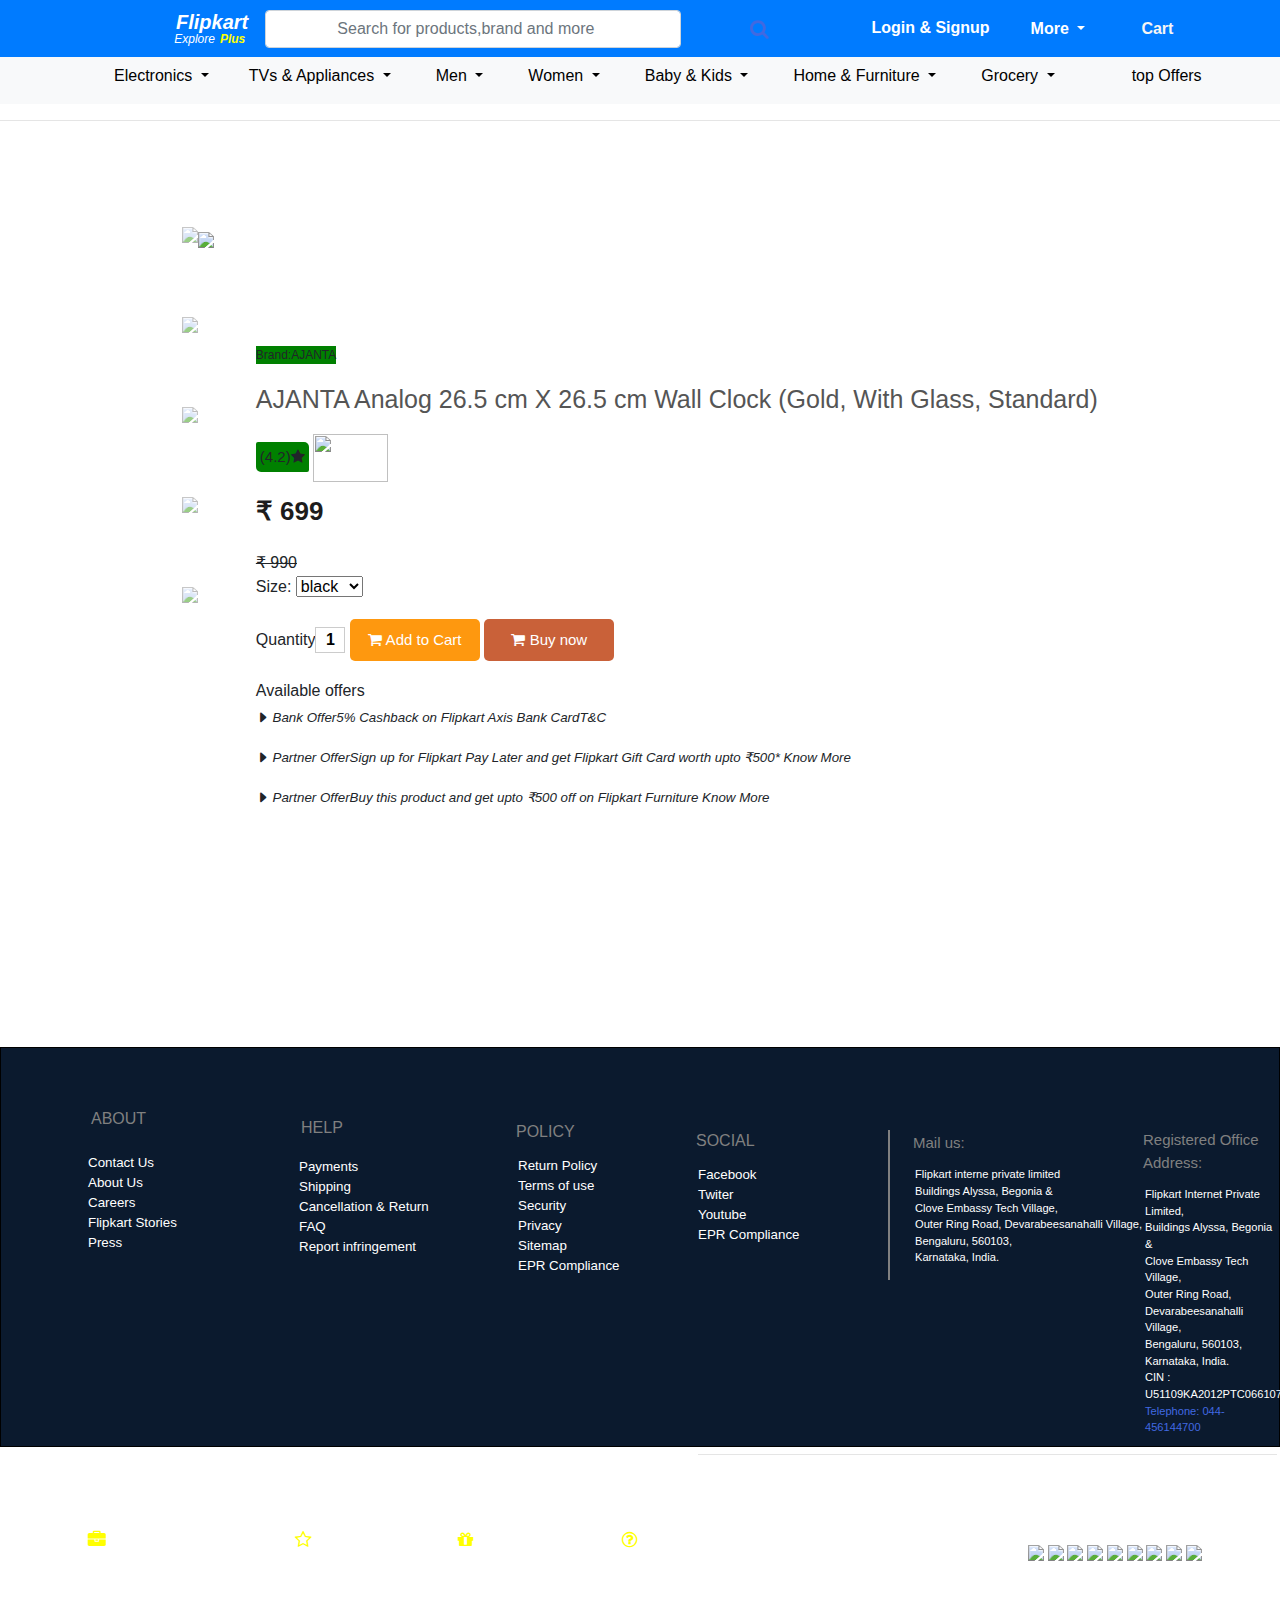
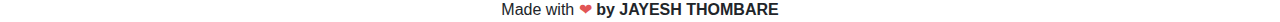
==== ajan.html @ 13aea394 "Flipkart" ====
<!DOCTYPE html>
<html>
    <head>
      <title >Flipkart</title>
        <link href="images/flip.png" rel="icon">
        <link rel="stylesheet" href="yo.css">
        <link rel="stylesheet" href="https://stackpath.bootstrapcdn.com/bootstrap/4.4.1/css/bootstrap.min.css" integrity="sha384-Vkoo8x4CGsO3+Hhxv8T/Q5PaXtkKtu6ug5TOeNV6gBiFeWPGFN9MuhOf23Q9Ifjh" crossorigin="anonymous">
        <script src="https://code.jquery.com/jquery-3.4.1.slim.min.js" integrity="sha384-J6qa4849blE2+poT4WnyKhv5vZF5SrPo0iEjwBvKU7imGFAV0wwj1yYfoRSJoZ+n" crossorigin="anonymous"></script>
<script src="https://cdn.jsdelivr.net/npm/popper.js@1.16.0/dist/umd/popper.min.js" integrity="sha384-Q6E9RHvbIyZFJoft+2mJbHaEWldlvI9IOYy5n3zV9zzTtmI3UksdQRVvoxMfooAo" crossorigin="anonymous"></script>
<script src="https://stackpath.bootstrapcdn.com/bootstrap/4.4.1/js/bootstrap.min.js" integrity="sha384-wfSDF2E50Y2D1uUdj0O3uMBJnjuUD4Ih7YwaYd1iqfktj0Uod8GCExl3Og8ifwB6" crossorigin="anonymous"></script>
<meta name="viewport" content="width=device-width, initial-scale=1, shrink-to-fit=no">
<script src="https://cdnjs.cloudflare.com/ajax/libs/slick-carousel/1.6.0/slick.js"></script>
<link href="https://stackpath.bootstrapcdn.com/font-awesome/4.7.0/css/font-awesome.min.css" rel="stylesheet" integrity="sha384-wvfXpqpZZVQGK6TAh5PVlGOfQNHSoD2xbE+QkPxCAFlNEevoEH3Sl0sibVcOQVnN" crossorigin="anonymous">
<link rel="stylesheet" href="path/to/font-awesome/css/font-awesome.min.css">

<link rel="stylesheet" type="text/css" href="style.css">
<link rel="stylesheet" href="https://cdnjs.cloudflare.com/ajax/libs/font-awesome/4.7.0/css/font-awesome.min.css">
<link rel="stylesheet" href="https://cdn.jsdelivr.net/npm/bootstrap-icons@1.9.1/font/bootstrap-icons.css">

    </head>
    <body>
            <nav class="navbar navbar-expand-lg navbar-light bg-primary navbar- fixed-top">
                    <a class="navbar-brand" href="#" style="color: white;margin-left:160px;margin-top:-14px;margin-right:10px;"><b><i>Flipkart</i></b></a>
                     
                        <p style="color:white;margin-bottom:-20px;margin-right:50px;margin-left:-84px;font-size: 12px;"><i>Explore</i></p>
                        
                    <p style="margin-bottom:-20px;color:yellow;margin-left:-45px;margin-right:20px;font-size: 12px;"><i><b>Plus</b></i></p>
            

                    <button class="navbar-toggler" type="button" data-toggle="collapse" data-target="#navbarSupportedContent" aria-controls="navbarSupportedContent" aria-expanded="false" aria-label="Toggle navigation">
                      <span class="navbar-toggler-icon"></span>
                    </button>
                  
                    <div class="collapses navbar-collapse" id="navbarSupportedContent">
                     
                    
                        <input class="form-control col-sm-5" type="search" placeholder="Search for products,brand and more" >
    
                        <i class="fa fa-search" style="font-size:20px;color:royalblue;margin-left:485px;position: fixed;" ></i>
                      
                 
                   <a href="#"><p  style="color: white;  margin-bottom:1px;margin-left:190px; "  ><b>Login & Signup</b></p></a>
                     <li class="nav-item dropdown"style="list-style:none;">
                        <a class="nav-link dropdown-toggle"  id="navbarDropdown" role="button" data-toggle="dropdown" aria-haspopup="true" aria-expanded="false"style="color:white;margin-top:1px;margin-left:25px;">
                        <b> More</b>
                        </a>
                        <div class="dropdown-menu" aria-labelledby="navbarDropdown">
                          <a class="fa fa-bell-o" aria-hidden="true" href="#"style="margin-left:1px;">Notification </a>
                          <div class="dropdown-divider"></div>
                          <a class="fa fa-gift" aria-hidden="true" href="#"style="margin-left:1px;">Sell on Flipkart</a>
                          <div class="dropdown-divider"></div>
                          <a class="fa fa-question-circle" aria-hidden="true" href="#">24*7 customer care</a>
                        </div>
                        
                     
                   
                      </li>
                
                 <a class="_3ko_Ud" href="#"style="margin-left:35px;">
                  <span style="color: whitesmoke;font-size:18;margin-left:5px;"><b>Cart</b></span></a>
                 
                         
                       
                    
                    </div>
                  </nav>
                  <br><br>
                  <nav class="navbar navbar-expand-lg navbar-light bg-light">
                   
                      <button class="navbar-toggler" type="button" data-toggle="collapse" data-target="#navbarNavDropdown" aria-controls="navbarNavDropdown" aria-expanded="false" aria-label="Toggle navigation">
                        <span class="navbar-toggler-icon"></span>
                      </button>
                      <div class="collapse navbar-collapse" id="navbarNavDropdown">
                        <ul class="navbar-nav">
                        
                        
                          <li class="nav-item dropdown"style="list-style:none;">
                            <a class="nav-link dropdown-toggle" href="#" id="navbarDropdownMenuLink" role="button" data-toggle="dropdown" style="color:black;margin-left:90px;" >
                               
                       Electronics
                            </a>

                            <div class="dropdown-menu" aria-labelledby="navbarDropdownMenuLink">

                              <a class="dropdown-item" href="#">Mobile</a>
                              <a class="dropdown-item" href="#">Laptop</a>
                              <a class="dropdown-item" href="#">Powerbank</a>
                                <a class="dropdown-item" href="#">tablets</a>
                              <a class="dropdown-item" href="#">Gaming</a>
                              <a class="dropdown-item" href="#">Mobile Accessory</a>
                                <a class="dropdown-item" href="#">Sound system</a>
                              <a class="dropdown-item" href="#">television</a>
                              <a class="dropdown-item" href="#">Watches</a>
                               <a class="dropdown-item" href="#">Headphones</a>

                            </div>
                          </li>
                        </ul>
                      
                          <ul class="navbar-nav">
                        
                        
                            <li class="nav-item dropdown"style="list-style:none;">
                              <a class="nav-link dropdown-toggle" href="#" id="navbarDropdownMenuLink" role="button" data-toggle="dropdown" style="color:black;margin-left:24px;" >
                                
                    TVs & Appliances
                              </a>
                              <div class="dropdown-menu" aria-labelledby="navbarDropdownMenuLink">
                                <a class="dropdown-item" href="#">Washing Machine</a>
                                <a class="dropdown-item" href="#">AC</a>
                                <a class="dropdown-item" href="#">TV</a>
                                <a class="dropdown-item" href="#"> Home thetre</a>
                                  <a class="dropdown-item" href="#">freeze</a>
                                  <a class="dropdown-item" href="#">Cooler</a>
                                  <a class="dropdown-item" href="#">Fan</a>
                              </div>
                            </li>
                          </ul>
                                  
                          <ul class="navbar-nav">
                        
                        
                              <li class="nav-item dropdown"style="list-style:none;">
                                <a class="nav-link dropdown-toggle" href="#" id="navbarDropdownMenuLink" role="button" data-toggle="dropdown" style="color:black;margin-left:29px;" >
                            
                     Men
                                </a>
                                <div class="dropdown-menu" aria-labelledby="navbarDropdownMenuLink">
                                  <a class="dropdown-item" href="#">winter wear</a>
                                  <a class="dropdown-item" href="#">Kurtis</a>
                                  <a class="dropdown-item" href="#">Tshirt</a>
                                  <a class="dropdown-item" href="#">Shirts</a>
                                  <a class="dropdown-item" href="#">Jackets</a>
                                  <a class="dropdown-item" href="#">Pants</a>
                                  <a class="dropdown-item" href="#"> Jeans</a>
                                  <a class="dropdown-item" href="#">trackpants</a>
                                  <a class="dropdown-item" href="#">Suit</a>
                                  <a class="dropdown-item" href="#">Watchs</a>
                                  <a class="dropdown-item" href="#">Sun-glasses</a>
                              
                                </div>
                              </li>
                            </ul>
                                    
                          <ul class="navbar-nav">
                        
                        
                              <li class="nav-item dropdown"style="list-style:none;">
                                <a class="nav-link dropdown-toggle" href="#" id="navbarDropdownMenuLink" role="button" data-toggle="dropdown" style="color:black;margin-left:29px;" >
                          
                            Women
                                </a>
                                <div class="dropdown-menu" aria-labelledby="navbarDropdownMenuLink">
                                  <a class="dropdown-item" href="#"> dress</a>
                                  <a class="dropdown-item" href="#">jeans</a>
                                  <a class="dropdown-item" href="#">Top</a>
                                  <a class="dropdown-item" href="#">Night dress</a>
                              
                         
                                  <a class="dropdown-item" href="#">Shorts</a>
                                  <a class="dropdown-item" href="#">Skirts</a>
                                  <a class="dropdown-item" href="#">Kurties</a>
                                  <a class="dropdown-item" href="#">Pants</a>
                                  <a class="dropdown-item" href="#">Punjabi Dress</a>
                                  <a class="dropdown-item" href="#">Saree</a>
                         
                                  <a class="dropdown-item" href="#">Blouse</a>
                                </div>
                              </li>
                            </ul>
                                    
                          <ul class="navbar-nav">
                        
                        
                              <li class="nav-item dropdown"style="list-style:none;">
                                <a class="nav-link dropdown-toggle" href="#" id="navbarDropdownMenuLink" role="button" data-toggle="dropdown" style="color:black;margin-left:29px;" >
                                 
                      Baby & Kids
                                </a>
                                <div class="dropdown-menu" aria-labelledby="navbarDropdownMenuLink">
                                  <a class="dropdown-item" href="#">Boys Dress</a>
                                  <a class="dropdown-item" href="#">Girls Dress</a>
                                  <a class="dropdown-item" href="#">toys</a>
                                  <a class="dropdown-item" href="#"> sandals,shoes </a>
                                  <a class="dropdown-item" href="#">caps</a>
                       
                                  <a class="dropdown-item" href="#">Baby diapers</a>
                                  <a class="dropdown-item" href="#">health care</a>
                                  <a class="dropdown-item" href="#">pen</a>
                                  <a class="dropdown-item" href="#">pencil</a>
                                  <a class="dropdown-item" href="#">Volly Ball</a>
                                  <a class="dropdown-item" href="#">Barbie set</a>
                                  <a class="dropdown-item" href="#">Remote control toys</a>
                                  <a class="dropdown-item" href="#">books</a>
                                  <a class="dropdown-item" href="#">box</a>
                                  <a class="dropdown-item" href="#">Video games</a>
                                </div>
                              </li>
                            </ul>
                                    
                          <ul class="navbar-nav">
                        
                        
                              <li class="nav-item dropdown"style="list-style:none;">
                                <a class="nav-link dropdown-toggle" href="#" id="navbarDropdownMenuLink" role="button" data-toggle="dropdown" style="color:black;margin-left:29px;" >
                              
                      Home & Furniture
                                </a>
                                <div class="dropdown-menu" aria-labelledby="navbarDropdownMenuLink">
                                  <a class="dropdown-item" href="#">table light</a>
                                  <a class="dropdown-item" href="#">books stand</a>
                                  <a class="dropdown-item" href="#">dining Table</a>
                                  <a class="dropdown-item" href="#">Sofa</a>
                                  <a class="dropdown-item" href="#">sofa cover</a>
                                  <a class="dropdown-item" href="#">Table,table cover,table cloth</a>
                                  <a class="dropdown-item" href="#">Furniture stdio</a>
                                  <a class="dropdown-item" href="#">living room</a>
                                  <a class="dropdown-item" href="#">chair </a>
                                  <a class="dropdown-item" href="#"> Fish tank</a>
                                  <a class="dropdown-item" href="#">box</a>
                                 
                                  <a class="dropdown-item" href="#">Clocks</a>
                                  <a class="dropdown-item" href="#">Decoration items</a>
                                  <a class="dropdown-item" href="#">Siting</a>
                                  <a class="dropdown-item" href="#">Beds</a>
                                  <a class="dropdown-item" href="#">Cabinets</a>
                                </div>
                              </li>
                            </ul>
                                    
                          <ul class="navbar-nav">
                        
                        
                              <li class="nav-item dropdown"style="list-style:none;">
                                <a class="nav-link dropdown-toggle" href="#" id="navbarDropdownMenuLink" role="button" data-toggle="dropdown" style="color:black;margin-left:29px;" >
                             
                   Grocery
                                </a>
                                <div class="dropdown-menu" aria-labelledby="navbarDropdownMenuLink">
                                  <a class="dropdown-item" href="#">Frozen dinners</a>
                                  <a class="dropdown-item" href="#">Salty Snacks </a>
                                  <a class="dropdown-item" href="#">soda</a>
                                  <a class="dropdown-item" href="#">milk</a>
                                  <a class="dropdown-item" href="#">eggs</a>
                                  <a class="dropdown-item" href="#">meat</a>
                                  <a class="dropdown-item" href="#">Butter</a>
                                  <a class="dropdown-item" href="#">Jelly</a>
                                  <a class="dropdown-item" href="#"> Body Soap, Washing Powder, Rin</a>
                                  <a class="dropdown-item" href="#">Deo</a>
                                  <a class="dropdown-item" href="#">Napthaleon balls</a>
                                  <a class="dropdown-item" href="#">Powder</a>
                                  <a class="dropdown-item" href="#">Spray</a>
                                  <a class="dropdown-item" href="#">Detergents</a>
           
                                

                                </div>
                              </li>
                            </ul>&nbsp&nbsp&nbsp&nbsp&nbsp&nbsp&nbsp&nbsp&nbsp 
                                    
                          <ul class="navbar-nav">
                        
                        
                             
                                <a style="color:black;margin-left:29px; margin-top: -25px;" >
                                  <br>
                     top Offers
                                </a>
                        
                            </ul>
                                    
                          
  
                      </div>
                    </nav><hr>



<div class="container">
  <div class="wrapper
  ">
  <div class="product-box">
    <div class="all-images">
   <div class="small-images" > 
    <img src="images/aj1.png" onclick="clickimg(this)">
    <img src="images/aj2.png" onclick="clickimg(this)">
    <img src="images/aj3.png" onclick="clickimg(this)">
    <img src="images/aj4.png" onclick="clickimg(this)">
    <img src="images/aj5.png" onclick="clickimg(this)">

   </div>
   <div class="main-images">
    <img src="images/aj1.png" id="imagebox">
     
   </div>
   </div>
  </div>
    <div class="text">
      <div class="content">
        <p class="brand"> Brand:AJANTA</p>
        <h2> AJANTA Analog 26.5 cm X 26.5 cm Wall Clock  (Gold, With Glass, Standard)</h2>
        <div class=" review">
          <span>(4.2)</span><span class="fa fa-star">
            
          </span>

        </div>
            <img src="images/fk.png" width="75px" height="48px" >
        <div
         class="price-box">
         <p class="price"> &#8377; 699</p>
         <strike>&#8377; 990</strike>
          
        </div>
        <p> Size: <select name="size">
         <option value="black"> black</option>
         <option value="blue"> blue</option>
         <option value="green">green</option>
         <option value="purple"> purple</option>
         
        </select></p>
        <p>
          Quantity<input type="text" value="1">
          <button class="aaq">
            <span class="fa fa-shopping-cart"></span>
            Add to Cart
          </button>
          <button  class="aap" > <span class="fa fa-shopping-cart"></span> Buy now </button>
        </p>
      </div>
      <h6>Available offers</h6>
    <p style="font-size:smaller; ">  <i class="bi bi-caret-right-fill "> Bank Offer5% Cashback on Flipkart Axis Bank CardT&C</i></p>
    <p style="font-size:smaller; ">  <i class="bi bi-caret-right-fill "> Partner OfferSign up for Flipkart Pay Later and get Flipkart Gift Card worth upto ₹500* Know More</i></p>
    <p style="font-size:smaller; ">  <i class="bi bi-caret-right-fill "> Partner OfferBuy this product and get upto ₹500 off on Flipkart Furniture  Know More</i></p>
    </div>
  </div>
   

</div>









                    <!................footer...............>


                     <div class="container6">
        <p style="color:grey;margin-left:90px;margin-top:59px;">ABOUT</p>
        <div class="container7" style="color:white;margin-left:85px;padding:2px;font-size: smaller;">
        <li>Contact Us</li>
        <li>About Us</li>
        <li>Careers</li>
        <li>Flipkart Stories</li>
        <li>Press</li>
    </div>
    <p style="color:grey;margin-left:300px;margin-top:-139px;">HELP</p>
    <div class="container8" style="color:white;margin-left:296px;padding:2px;font-size: smaller;margin-top:-5px;">
    <li>Payments</li>
    <li>Shipping</li>
    <li>Cancellation & Return</li>
    <li>FAQ</li>
    <li>Report infringement</li>
</div>
<p style="color:grey;margin-left:515px;margin-top:-139px;">POLICY</p>
<div class="container8" style="color:white;margin-left:515px;padding:2px;font-size: smaller;margin-top:-10px;">

<li>Return Policy</li>
<li>Terms of use</li>
<li>Security</li>
<li>Privacy</li>
<li>Sitemap</li>
<li>EPR Compliance</li>
</div>
<p style="color:grey;margin-left:695px;margin-top:-149px;">SOCIAL</p>
<div class="container8" style="color:white;margin-left:695px;padding:2px;font-size: smaller;margin-top:-10px;">

<li>Facebook</li>
<li>Twiter</li>
<li>Youtube</li>


<li>EPR Compliance</li>
<div class="line"style="border:1px solid grey;height:150px;width:0px;margin-left:190px;margin-top:-115px; ">


</div>
<p style="color:grey;margin-left:215px;margin-top:-148px;font-size: 15px;">Mail us:</p>
<div class="container8" style="color:white;margin-left:215px;padding:2px;font-size: smaller;margin-top:-10px;">

<li>Flipkart interne private limited</li>
<li>Buildings Alyssa, Begonia &</li>
<li>Clove Embassy Tech Village,</li>
<li>Outer Ring Road, Devarabeesanahalli Village,</li>
<li>Bengaluru, 560103,</li>
<li>Karnataka, India.</li>
</div>
<p style="color:grey;margin-left:445px;margin-top:-139px;font-size: 15px;">Registered Office Address:</p>
<div class="container8" style="color:white;margin-left:445px;padding:2px;font-size: smaller;margin-top:-10px;">

<li>Flipkart Internet Private Limited,

</li>
<li>Buildings Alyssa, Begonia &</li>
<li>Clove Embassy Tech Village,</li>
<li>Outer Ring Road, Devarabeesanahalli Village,</li>
<li>Bengaluru, 560103,</li>
<li>Karnataka, India.</li>
<li>CIN : U51109KA2012PTC066107</li>
<li style="color:royalblue;">Telephone: 044-456144700</li>


    </div>
  <hr>
  <i class="fa fa-briefcase" aria-hidden="true"style="color:yellow;margin-left:-610px;margin-top:60px;font-size:18px;"><p style="color:white;font-size: 18px;margin-left:24px;margin-top:-17px;">Sell on Flipkart</p></i>
  <i class="fa fa-star-o" aria-hidden="true"style="color:yellow;margin-left:60px;margin-top:60px;font-size:18px;"><p style="color:white;font-size: 18px;margin-left:24px;margin-top:-17px;">Advertise</p></i>
  <i class="fa fa-gift" aria-hidden="true"style="color:yellow;margin-left:60px;margin-top:60px;font-size:18px;"><p style="color:white;font-size: 18px;margin-left:24px;margin-top:-17px;">Gift cards</p></i>
  <i class="fa fa-question-circle-o" aria-hidden="true"style="color:yellow;margin-left:60px;margin-top:60px;font-size:18px;"><p style="color:white;font-size: 18px;margin-left:24px;margin-top:-17px;">Help center</p></i>
  <p style="margin-top:-34px;margin-left:80px;">@ 2007-2022 Flipkart.com.</p>
 
  <img src="https://upload.wikimedia.org/wikipedia/commons/thumb/0/04/Visa.svg/1200px-Visa.svg.png"style="height:20px;margin-left:330px;margin-top:-66px;">
  <img src="https://www.moneylife.in/site/userimage/image/1566561636_abc1.png"style="height:20px;margin-left:0px;margin-top:-66px;">
  <img src="https://qph.fs.quoracdn.net/main-qimg-101fde348cc0551a3e04b34314f92549"style="height:20px;margin-left:0px;margin-top:-66px;">
  <img src="https://www.rupay.co.in/sites/all/themes/rupay/images/classic.jpg"style="height:20px;margin-left:0px;margin-top:-66px;">
  <img src="https://images.financialexpress.com/2017/06/npci-IE.jpg"style="height:20px;margin-left:0px;margin-top:-66px;">
  <img src="https://o.aolcdn.com/images/dims?quality=85&image_uri=https%3A%2F%2Fo.aolcdn.com%2Fimages%2Fdims%3Fresize%3D2000%252C2000%252Cshrink%26image_uri%3Dhttps%253A%252F%252Fs.yimg.com%252Fos%252Fcreatr-images%252F2019-08%252F5779cc50-baf3-11e9-afbf-0dc8c6824793%26client%3Da1acac3e1b3290917d92%26signature%3D1bd9a866903085ad736218f5ac5b49e6020917b8&client=amp-blogside-v2&signature=d842a9e1e702c8d1d2e9da14ff5a3fbf2c70d08e"style="height:20px;margin-left:0px;margin-top:-66px;">
  <img src="https://www.rupay.co.in/sites/all/themes/rupay/images/pmjdy.png"style="height:20px;margin-left:0px;margin-top:-66px;">
  <img src="https://static.businessworld.in/article/article_extra_large_image/1492349071_jgSNFE_Supercard_rupay.png"style="height:20px;margin-left:0px;margin-top:-66px;">
  <img src="https://www.visa.co.in/dam/VCOM/regional/ap/india/global-elements/images/xin-visa-classic-card-498x280.png.pagespeed.ic.1FkHiUDIME.png"style="height:20px;margin-left:0px;margin-top:-66px;">

  
    </div>        
       <div class="na">
       Made with <span style="color: #e25555;  ">❤</span><b> by JAYESH THOMBARE  </b>
       </div> 
       <style >
         .na{
          text-align: center;
         }
       </style>




<script >
 function clickimg(smallimg){
  var fullimg = document.getElementById("imagebox");
  fullimg.src = smallimg.src
 } 






</script>







                    </body>






                    </html
---- style.css ----
.MultiCarousel { float: left; overflow: hidden; padding: 15px; width: 100%; position:relative; }
    .MultiCarousel .MultiCarousel-inner { transition: 1s ease all; float: left; }
        .MultiCarousel .MultiCarousel-inner .item { float: left;}
        .MultiCarousel .MultiCarousel-inner .item > div { text-align: center; padding:10px; margin:10px; background:white; color:white;}
    .MultiCarousel .leftLst, .MultiCarousel .rightLst { position:absolute; border-radius:50%;top:calc(50% - 20px); }
    .MultiCarousel .leftLst { left:0; }
    .MultiCarousel .rightLst { right:0; }
    
        .MultiCarousel .leftLst.over, .MultiCarousel .rightLst.over { pointer-events: none; background:white; }

        .MultiCarousel { float: left; overflow: hidden; padding: 15px; width: 100%; position:relative; }
        .MultiCarousel .MultiCarousel-inner { transition: 1s ease all; float: left; }
            .MultiCarousel .MultiCarousel-inner .item { float: left;}
            .MultiCarousel .MultiCarousel-inner .item > div { text-align: center; padding:10px; margin:10px; background:white; color:white;}
        .MultiCarousel .leftLst, .MultiCarousel .rightLst { position:absolute; border-radius:50%;top:calc(50% - 20px); }
        .MultiCarousel .leftLst { left:0; }
        .MultiCarousel .rightLst { right:0; }
        
            .MultiCarousel .leftLst.over, .MultiCarousel .rightLst.over { pointer-events: none; background:white; }
          *{
margin: 0;
padding: 0;
font-family: sans-serif;
box-sizing: border-box;
          }
            
        .container6{
            border:1px solid black;
            height:400px;
            width:100%;
            margin-top:10px;
            background-color: #0b1a2e;
            list-style: none;
        }
      
           
        
.checked {
  color: orange;
}

.small-img-row{
    display: flex;
    justify-content: space-between;
    

}
.small-img-col{
    flex-basis: 24%;
    cursor: pointer;
}
.row{
    display: flex;
    align-items: center;
    flex-wrap: wrap;
    justify-content: space-around;

}
.col-2{ flex-basis: 50%;
min-width: 300px;
 }
 .col-2 img{
    max-width: 100%;
    padding: 20px 0;
 }
 .col-2 h1{
    font-size: 50px;
    line-height: 60px;
    margin: 25px 0;
 }
 #aas{
    background-color:antiquewhite;
 }
 .container{
    width: 100%;
 }
.wrapper{
    width: 90%;
height: 100vh;
margin: auto;
display: flex;
align-items: center;
justify-content: space-evenly;
}
.test{
flex-basis: 45%;
}

.all-images{
height: 80vh;
display: flex;
}
.small-images{
display: flex;
flex-direction: column;


}

.small-images img{
    height: 9vh;
margin-bottom: 9px;
cursor: pointer;
opacity: 0.6;
}
.small-images img: hover{
opacity: 1;

}
.main-images img{
    height: 100%;

}
p{
    margin-bottom: 20px;
}
.brand{
    background-color: #008000;
width: fit-content;
counter-reset: #fff;
font-size: 12px;t
padding: 2px 5px;
}
h2{
    font-size: 25px;
    color: #555;
    margin-bottom: 20px;
}
.review{
background-color: #008000;
display: inline-block;
clear: #fff;
padding: 4px;
border-radius: 2px 5px;
font-size: 15px;
}
.review .fa{
    counter-reset: #fff;

}
.price{
    color: rgb(29, 28, 28);
font-size: 26px;
font-weight: bold;
padding-top: 10px;
padding-right: 10px;

}

.pricr-box{
    display: inline-flex;
    align-items: center;

}
input{
    width: 30px;
    border: 1px solid #ccc;
    font-weight: bold;
text-align: center;
}
.aaq{
    width: 130px;
    color: #fff;
    font-size: 15px;
    outline: none;

    border: 0;
    border-radius: 5px;
    padding: 10px 15px;
box-sizing: border-box;
cursor: pointer;
background-color: #fe980f;
}
.aaq fa{
    margin-right10px: ;
}
.aap{
    width: 130px;
    color: #fff;
    font-size: 15px;
    outline: none;

    border: 0;
    border-radius: 5px;
    padding: 10px 15px;
box-sizing: border-box;
cursor: pointer;
background-color: rgb(201, 97, 57);
}


@media only screen and (max-width: 1200px){
.wrapper{
flex-direction: column;
height: auto;
padding: 5% 0;
}
.text{
    padding-top: 50px;
}
}
@media only screen and (max-width:600px){
.all-images{
    flex-direction: column;
height: auto;
}
.small-images{
    flex-direction: row;
    justify-content: space-evenly;
order: 1;
}
.main-images img{
    width: 100%;
}
 .small-images img{
    width: 25%;
 }
 h2{
    font-size: 12px;
 }
}
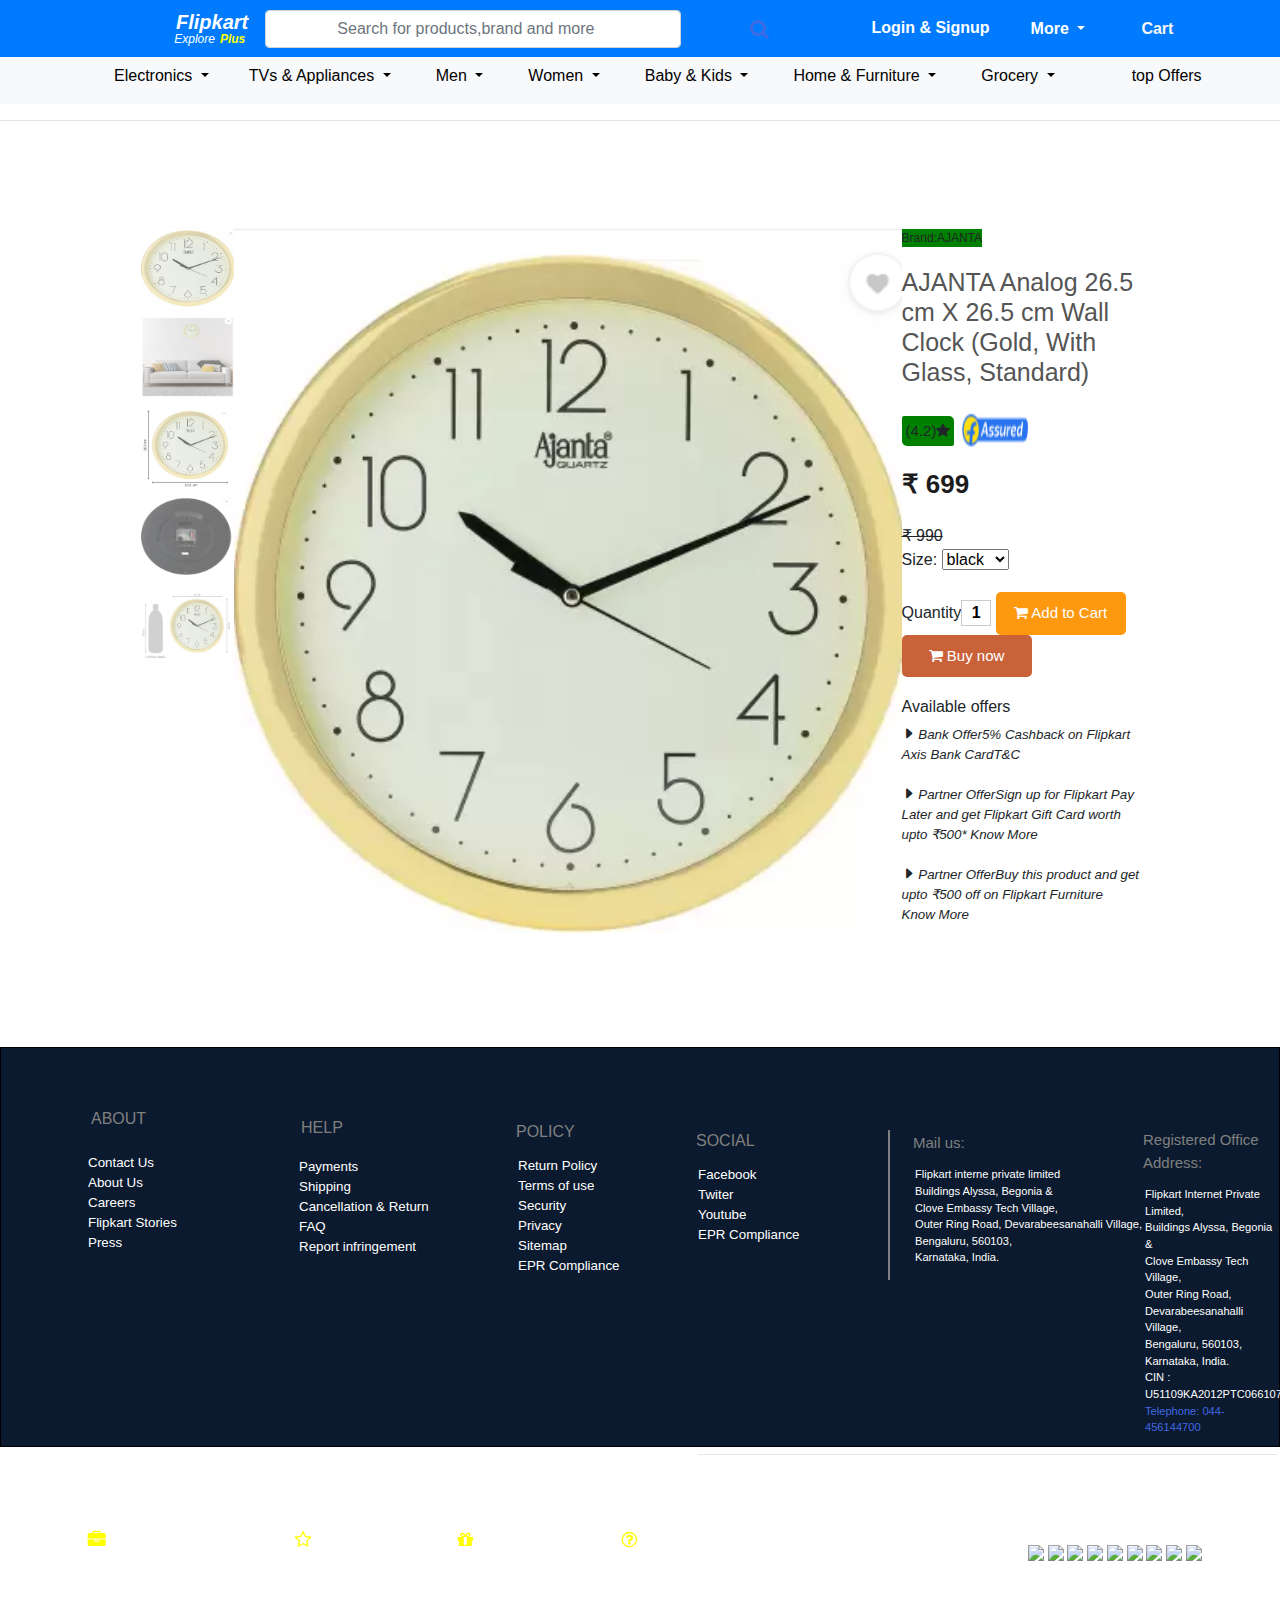
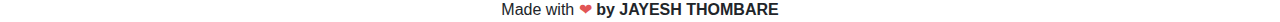
==== commit 974e47c2: "Update ajan.html" ====
--- a/ajan.html
+++ b/ajan.html
@@ -2,7 +2,7 @@
 <html>
     <head>
       <title >Flipkart</title>
-        <link href="images/flip.png" rel="icon">
+        <link href="images/flip.PNG" rel="icon">
         <link rel="stylesheet" href="yo.css">
         <link rel="stylesheet" href="https://stackpath.bootstrapcdn.com/bootstrap/4.4.1/css/bootstrap.min.css" integrity="sha384-Vkoo8x4CGsO3+Hhxv8T/Q5PaXtkKtu6ug5TOeNV6gBiFeWPGFN9MuhOf23Q9Ifjh" crossorigin="anonymous">
         <script src="https://code.jquery.com/jquery-3.4.1.slim.min.js" integrity="sha384-J6qa4849blE2+poT4WnyKhv5vZF5SrPo0iEjwBvKU7imGFAV0wwj1yYfoRSJoZ+n" crossorigin="anonymous"></script>
@@ -282,15 +282,15 @@
   <div class="product-box">
     <div class="all-images">
    <div class="small-images" > 
-    <img src="images/aj1.png" onclick="clickimg(this)">
-    <img src="images/aj2.png" onclick="clickimg(this)">
-    <img src="images/aj3.png" onclick="clickimg(this)">
-    <img src="images/aj4.png" onclick="clickimg(this)">
-    <img src="images/aj5.png" onclick="clickimg(this)">
+    <img src="images/aj1.PNG" onclick="clickimg(this)">
+    <img src="images/aj2.PNG" onclick="clickimg(this)">
+    <img src="images/aj3.PNG" onclick="clickimg(this)">
+    <img src="images/aj4.PNG" onclick="clickimg(this)">
+    <img src="images/aj5.PNG" onclick="clickimg(this)">
 
    </div>
    <div class="main-images">
-    <img src="images/aj1.png" id="imagebox">
+    <img src="images/aj1.PNG" id="imagebox">
      
    </div>
    </div>
@@ -305,7 +305,7 @@
           </span>
 
         </div>
-            <img src="images/fk.png" width="75px" height="48px" >
+            <img src="images/fk.PNG" width="75px" height="48px" >
         <div
          class="price-box">
          <p class="price"> &#8377; 699</p>
@@ -422,15 +422,15 @@
   <i class="fa fa-question-circle-o" aria-hidden="true"style="color:yellow;margin-left:60px;margin-top:60px;font-size:18px;"><p style="color:white;font-size: 18px;margin-left:24px;margin-top:-17px;">Help center</p></i>
   <p style="margin-top:-34px;margin-left:80px;">@ 2007-2022 Flipkart.com.</p>
  
-  <img src="https://upload.wikimedia.org/wikipedia/commons/thumb/0/04/Visa.svg/1200px-Visa.svg.png"style="height:20px;margin-left:330px;margin-top:-66px;">
-  <img src="https://www.moneylife.in/site/userimage/image/1566561636_abc1.png"style="height:20px;margin-left:0px;margin-top:-66px;">
+  <img src="https://upload.wikimedia.org/wikipedia/commons/thumb/0/04/Visa.svg/1200px-Visa.svg.PNG"style="height:20px;margin-left:330px;margin-top:-66px;">
+  <img src="https://www.moneylife.in/site/userimage/image/1566561636_abc1.PNG"style="height:20px;margin-left:0px;margin-top:-66px;">
   <img src="https://qph.fs.quoracdn.net/main-qimg-101fde348cc0551a3e04b34314f92549"style="height:20px;margin-left:0px;margin-top:-66px;">
   <img src="https://www.rupay.co.in/sites/all/themes/rupay/images/classic.jpg"style="height:20px;margin-left:0px;margin-top:-66px;">
   <img src="https://images.financialexpress.com/2017/06/npci-IE.jpg"style="height:20px;margin-left:0px;margin-top:-66px;">
   <img src="https://o.aolcdn.com/images/dims?quality=85&image_uri=https%3A%2F%2Fo.aolcdn.com%2Fimages%2Fdims%3Fresize%3D2000%252C2000%252Cshrink%26image_uri%3Dhttps%253A%252F%252Fs.yimg.com%252Fos%252Fcreatr-images%252F2019-08%252F5779cc50-baf3-11e9-afbf-0dc8c6824793%26client%3Da1acac3e1b3290917d92%26signature%3D1bd9a866903085ad736218f5ac5b49e6020917b8&client=amp-blogside-v2&signature=d842a9e1e702c8d1d2e9da14ff5a3fbf2c70d08e"style="height:20px;margin-left:0px;margin-top:-66px;">
-  <img src="https://www.rupay.co.in/sites/all/themes/rupay/images/pmjdy.png"style="height:20px;margin-left:0px;margin-top:-66px;">
-  <img src="https://static.businessworld.in/article/article_extra_large_image/1492349071_jgSNFE_Supercard_rupay.png"style="height:20px;margin-left:0px;margin-top:-66px;">
-  <img src="https://www.visa.co.in/dam/VCOM/regional/ap/india/global-elements/images/xin-visa-classic-card-498x280.png.pagespeed.ic.1FkHiUDIME.png"style="height:20px;margin-left:0px;margin-top:-66px;">
+  <img src="https://www.rupay.co.in/sites/all/themes/rupay/images/pmjdy.PNG"style="height:20px;margin-left:0px;margin-top:-66px;">
+  <img src="https://static.businessworld.in/article/article_extra_large_image/1492349071_jgSNFE_Supercard_rupay.PNG"style="height:20px;margin-left:0px;margin-top:-66px;">
+  <img src="https://www.visa.co.in/dam/VCOM/regional/ap/india/global-elements/images/xin-visa-classic-card-498x280.PNG.pagespeed.ic.1FkHiUDIME.PNG"style="height:20px;margin-left:0px;margin-top:-66px;">
 
   
     </div>        
